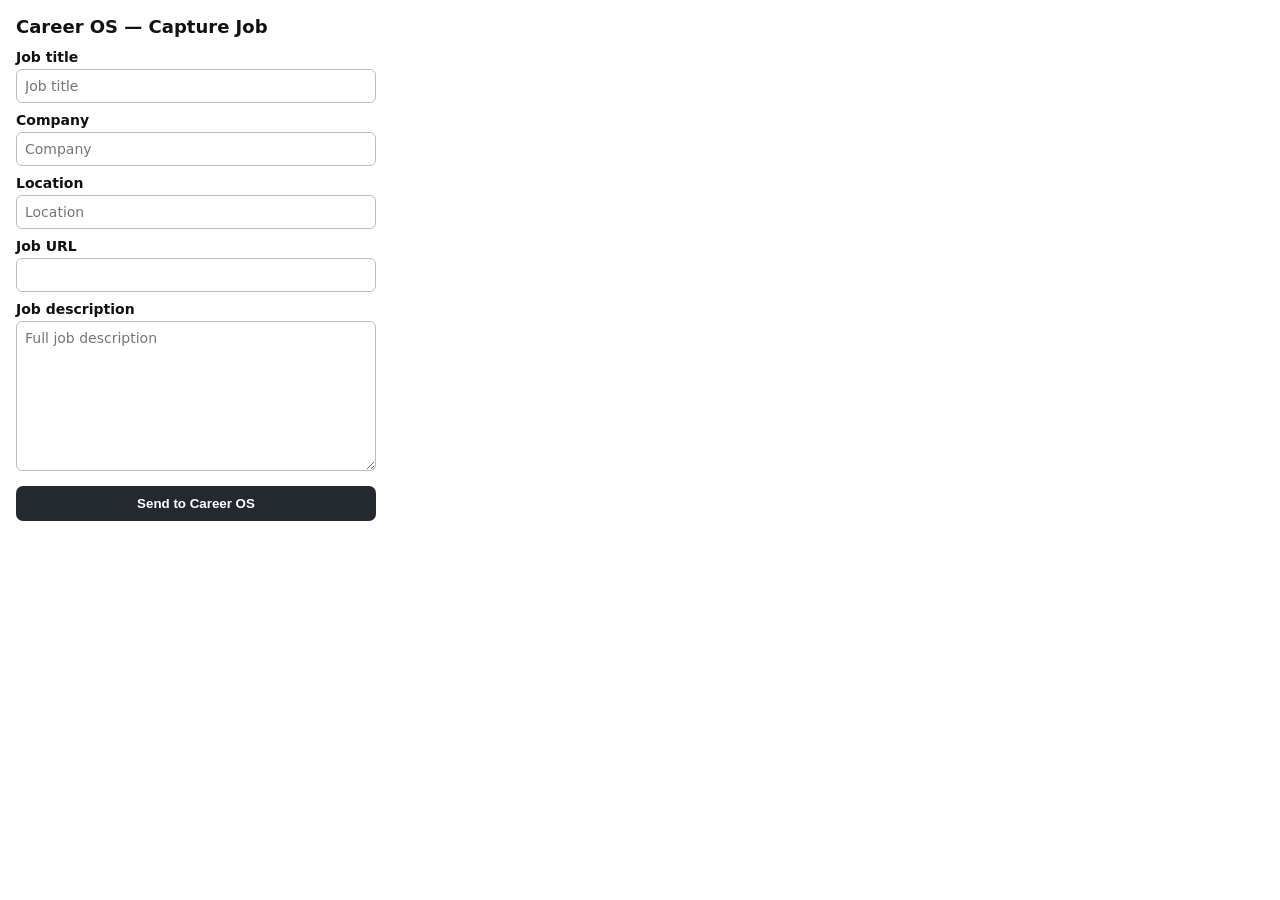
==== extension/popup.html @ 27dc9228 "Add Career OS extension popup" ====
<!doctype html>
<html>
<head>
  <meta charset="utf-8">
  <title>Career OS</title>
  <style>
    body { width: 360px; margin: 0; padding: 16px; font: 14px system-ui, sans-serif; background: #fff; color: #111; }
    h1 { font-size: 18px; margin: 0 0 12px; }
    label { display:block; font-weight:600; margin:9px 0 4px; }
    input, textarea { width:100%; box-sizing:border-box; padding:8px; border:1px solid #bbb; border-radius:6px; font:inherit; }
    textarea { min-height:150px; resize:vertical; }
    button { width:100%; margin-top:12px; padding:10px; border:0; border-radius:7px; background:#24292f; color:#fff; font-weight:700; cursor:pointer; }
    button:disabled { opacity:.55; cursor:wait; }
    #status { margin-top:10px; font-size:12px; white-space:pre-wrap; }
  </style>
</head>
<body>
  <h1>Career OS — Capture Job</h1>
  <label>Job title</label>
  <input id="title" placeholder="Job title">
  <label>Company</label>
  <input id="company" placeholder="Company">
  <label>Location</label>
  <input id="location" placeholder="Location">
  <label>Job URL</label>
  <input id="url" readonly>
  <label>Job description</label>
  <textarea id="description" placeholder="Full job description"></textarea>
  <button id="send">Send to Career OS</button>
  <div id="status"></div>
  <script src="popup.js"></script>
</body>
</html>
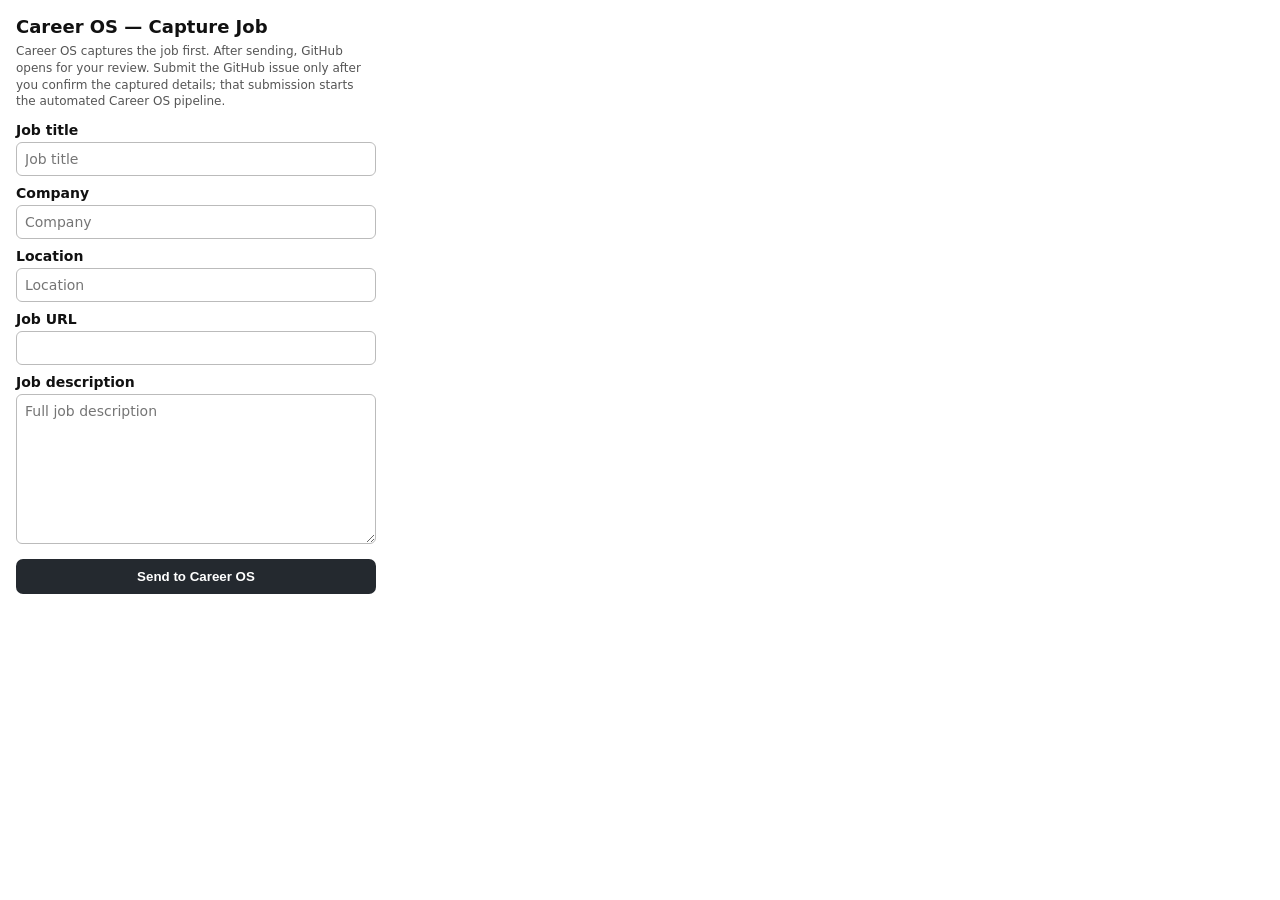
==== commit 923c73b1: "clarify human review and GitHub intake handoff" ====
--- a/extension/popup.html
+++ b/extension/popup.html
@@ -5,17 +5,19 @@
   <title>Career OS</title>
   <style>
     body { width: 360px; margin: 0; padding: 16px; font: 14px system-ui, sans-serif; background: #fff; color: #111; }
-    h1 { font-size: 18px; margin: 0 0 12px; }
+    h1 { font-size: 18px; margin: 0 0 6px; }
+    .help { margin: 0 0 12px; font-size: 12px; color: #555; line-height: 1.4; }
     label { display:block; font-weight:600; margin:9px 0 4px; }
     input, textarea { width:100%; box-sizing:border-box; padding:8px; border:1px solid #bbb; border-radius:6px; font:inherit; }
     textarea { min-height:150px; resize:vertical; }
     button { width:100%; margin-top:12px; padding:10px; border:0; border-radius:7px; background:#24292f; color:#fff; font-weight:700; cursor:pointer; }
     button:disabled { opacity:.55; cursor:wait; }
-    #status { margin-top:10px; font-size:12px; white-space:pre-wrap; }
+    #status { margin-top:10px; font-size:12px; white-space:pre-wrap; line-height:1.45; }
   </style>
 </head>
 <body>
   <h1>Career OS — Capture Job</h1>
+  <p class="help">Career OS captures the job first. After sending, GitHub opens for your review. Submit the GitHub issue only after you confirm the captured details; that submission starts the automated Career OS pipeline.</p>
   <label>Job title</label>
   <input id="title" placeholder="Job title">
   <label>Company</label>
